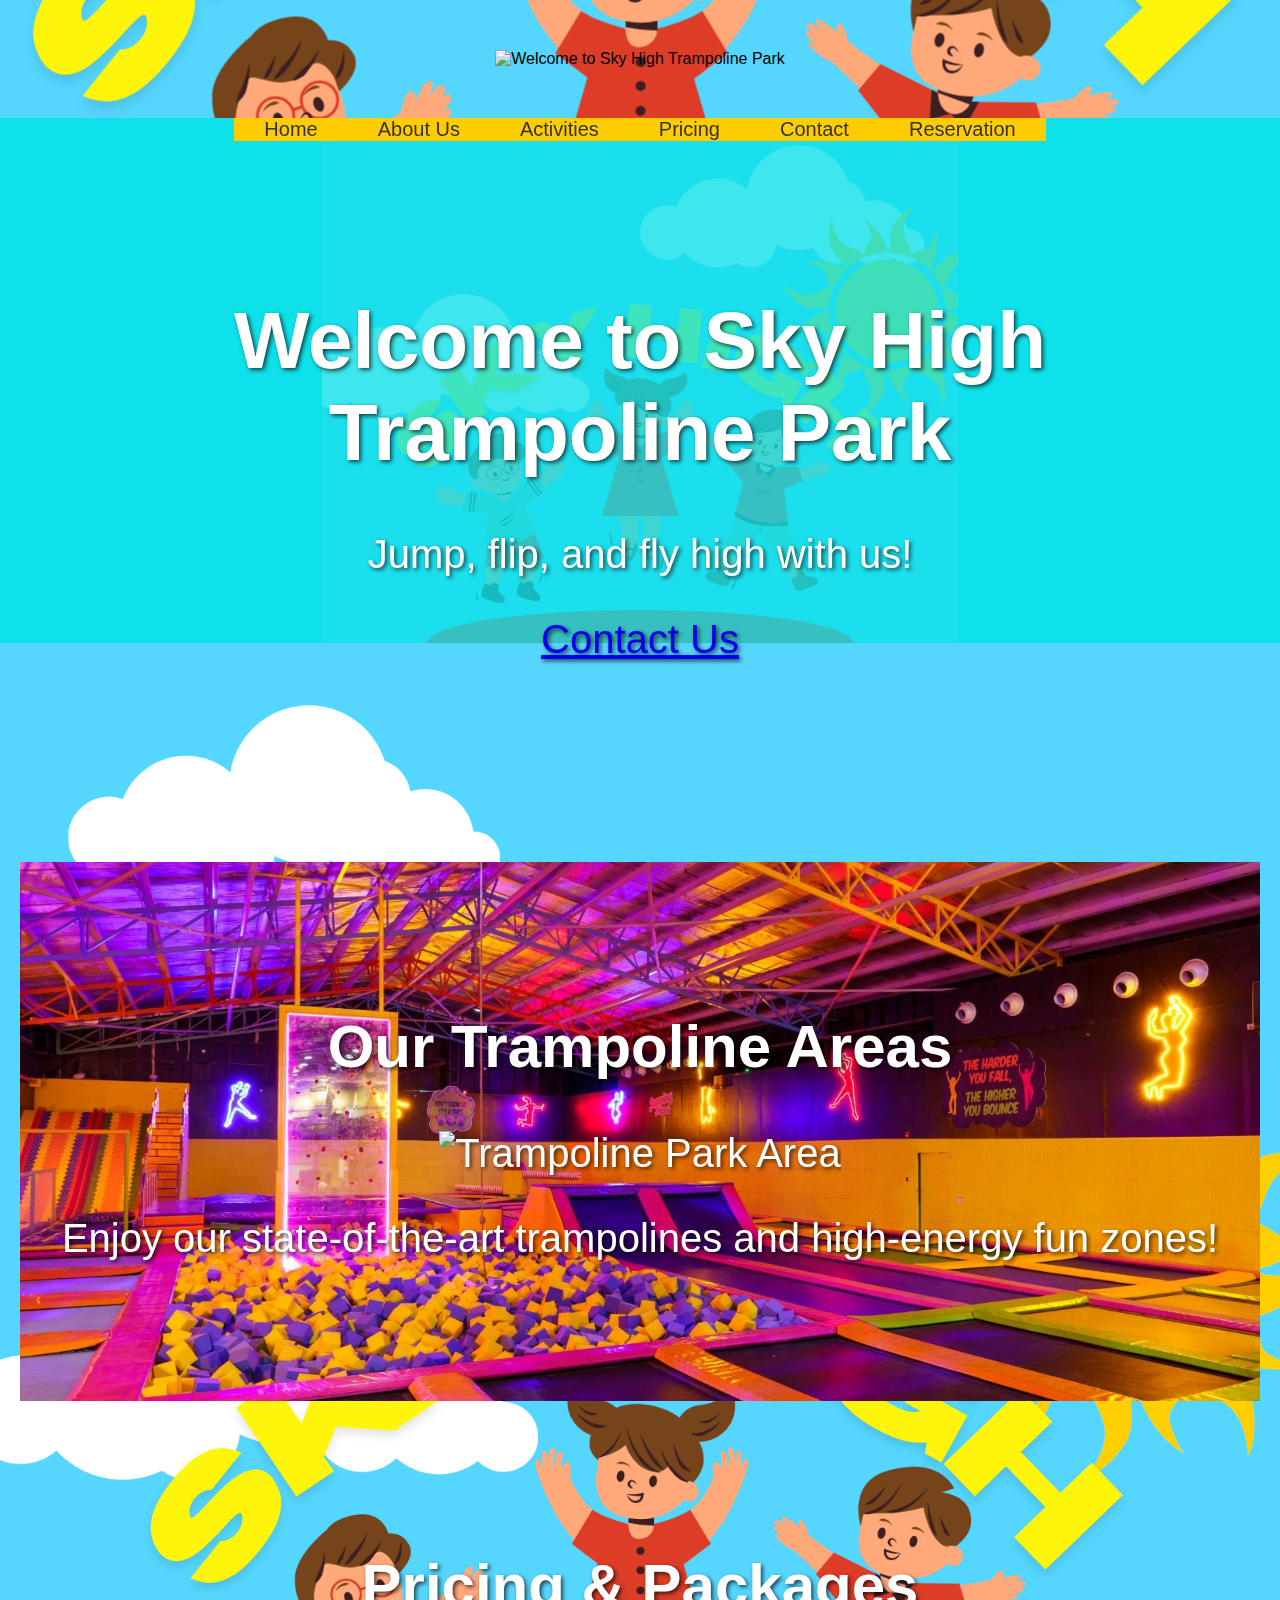
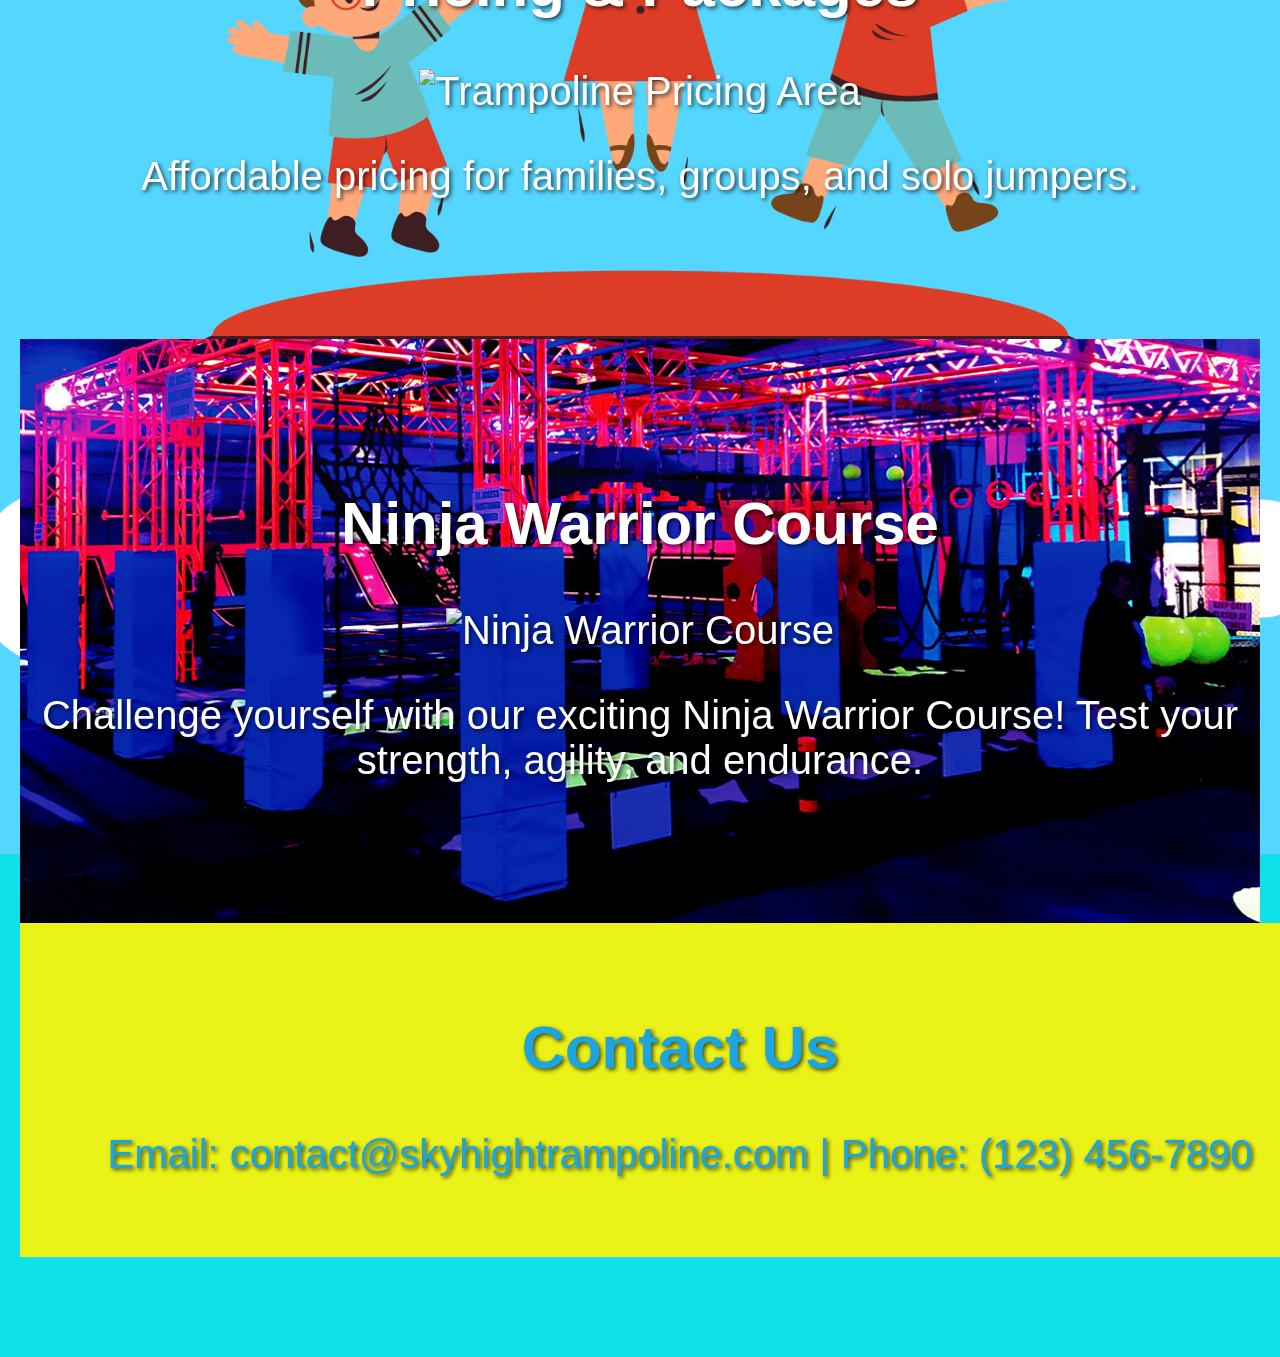
==== index.html @ ef1a0391 "Add files via upload" ====
<!DOCTYPE html>
<html lang="en">
<head>
    <meta charset="UTF-8">
    <meta name="viewport" content="width=device-width, initial-scale=1.0">
    <title>Sky High Trampoline Park</title>
    <link rel="stylesheet" href="style.css">
</head>
<body>

    <!-- Header -->
    <header>
        <img src="" alt=" Welcome to Sky High Trampoline Park ">
    </header> 

   <!-- Navigation -->
<nav>
    <ul class="nav-links">
        <li><a href="basic.html">Home</a></li>
        <li><a href="aboutus.html">About Us</a></li>  <!-- Fixed link -->
        <li><a href="activities.html">Activities</a></li>
        <li><a href="pricing.html">Pricing</a></li>
        <li><a href="contact.html">Contact</a></li>
        <li><a href="reservation.html">Reservation</a></li>
    </ul>
</nav>

    </nav>

    <!-- Hero Section -->
    <section id="hero">
        <h1>Welcome to Sky High Trampoline Park</h1>
        <p>Jump, flip, and fly high with us!</p>
        <a href="contact.html" class="cta-button">Contact Us</a>
                <section class="cta">
    </section>

    <!-- Activities Section -->
    <section id="activities">
        <h2>Our Trampoline Areas</h2>
        <img src="Trampoline1.jpeg" alt="Trampoline Park Area">
        <p>Enjoy our state-of-the-art trampolines and high-energy fun zones!</p>
    </section>

    <!-- Pricing Section -->
    <section id="pricing">
        <h2>Pricing & Packages</h2>
        <img src="Trampoline 2.jpg" alt="Trampoline Pricing Area">
        <p>Affordable pricing for families, groups, and solo jumpers.</p>
    </section>

    <!-- Ninja Course Section -->
    <section id="ninja-course">
        <h2>Ninja Warrior Course</h2>
        <img src= "HTML_BASICS/Images/Ninja-course-1.jpg" alt="Ninja Warrior Course">
        <p>Challenge yourself with our exciting Ninja Warrior Course! Test your strength, agility, and endurance.</p>
    </section>

    <!-- Footer -->
    <footer id="contact">
        <h2>Contact Us</h2>
        <p>Email: contact@skyhightrampoline.com | Phone: (123) 456-7890</p>
    </footer>

</body>
</html>
---- style.css ----
/* General Styles */
body {
    font-family: Arial, sans-serif;
    margin: 0;
    padding: 0;
    background: #0ee1e9; /* Fallback color */
    text-align: center;
    display: flex;
    flex-direction: column;
    align-items: center;
    min-height: 100vh;
    position: relative;
}

/* Watermark Logo Background */
body::before {
    content: "";
    position: fixed;
    top: 0;
    left: 0;
    width: 100%;
    height: 100%;
    background: url('Images/logo.png') no-repeat center center;
    background-size: contain;
    opacity: 0.2; /* Adjust transparency */
    z-index: -1;
}

/* Header */
header {
    background: url('Images/logo.png') no-repeat center center;
    background-color: hsla(60, 100%, 50%, 0.99);
    padding: 50px;
    width: 100%;
    text-align: center;
}


header img {
    width: 150px; /* Adjust size */
}

/* Navigation */
nav ul {
    list-style: none;
    padding: 0;
    margin: 0;
    display: flex;
    justify-content: center;
    background: #ffcc00;
}

nav ul li {
    display: inline-block;
    margin: 0 20px;
}

nav ul li a {
    text-decoration: none;
    font-size: 20px;
    color: #333;
    padding: 10px;
    transition: color 0.3s ease;
}

nav ul li a:hover {
    color: #ff6600;
}

/* Hero Section */
#hero {
    background: url('Images/logo.png') no-repeat center center;
    background-size: contain;
    padding: 100px 20px;
}
* CTA Button */
.cta-button {
    display: inline-block;
    padding: 12px 24px;
    background-color:  #ffcc00;
    color: white;
    font-size: 18px;
    border-radius: 8px;
 
}

/* Section Styling */
section {
    padding: 100px 20px;
    font-size: 40px;
    color: #fff;
    text-shadow: 2px 2px 4px rgba(0, 0, 0, 0.7);
    text-align: center;
}

/* Activities Section */
#activities {
    background: url('Images/Trampoline1.jpeg') no-repeat center center;
    background-size: cover;
}



/* Ninja Course Section */
#ninja-course {
    background: url('Images/Ninja-course-1.jpg') no-repeat center center;
    background-size: cover;
}

/* Buttons */
.btn {
    display: inline-block;
    background-color: #ffcc00;
    color: #333;
    padding: 15px 25px;
    text-decoration: none;
    font-size: 20px;
    border-radius: 8px;
    transition: background 0.3s ease, color 0.3s ease;
}

.btn:hover {
    background-color: #ff6600;
    color: #fff;
}

/* Footer */
footer {
    background-color: #ebf217;
    color: #1ca5e0;
    padding: 40px;
    text-align: center;
    width: 100%;
}

/* Responsive Design */
@media (max-width: 768px) {
    nav ul {
        flex-direction: column;
        padding: 10px;
    }

    nav ul li {
        display: block;
        margin-bottom: 10px;
    }

    section {
        font-size: 30px;
        padding: 60px 15px;
    }
}
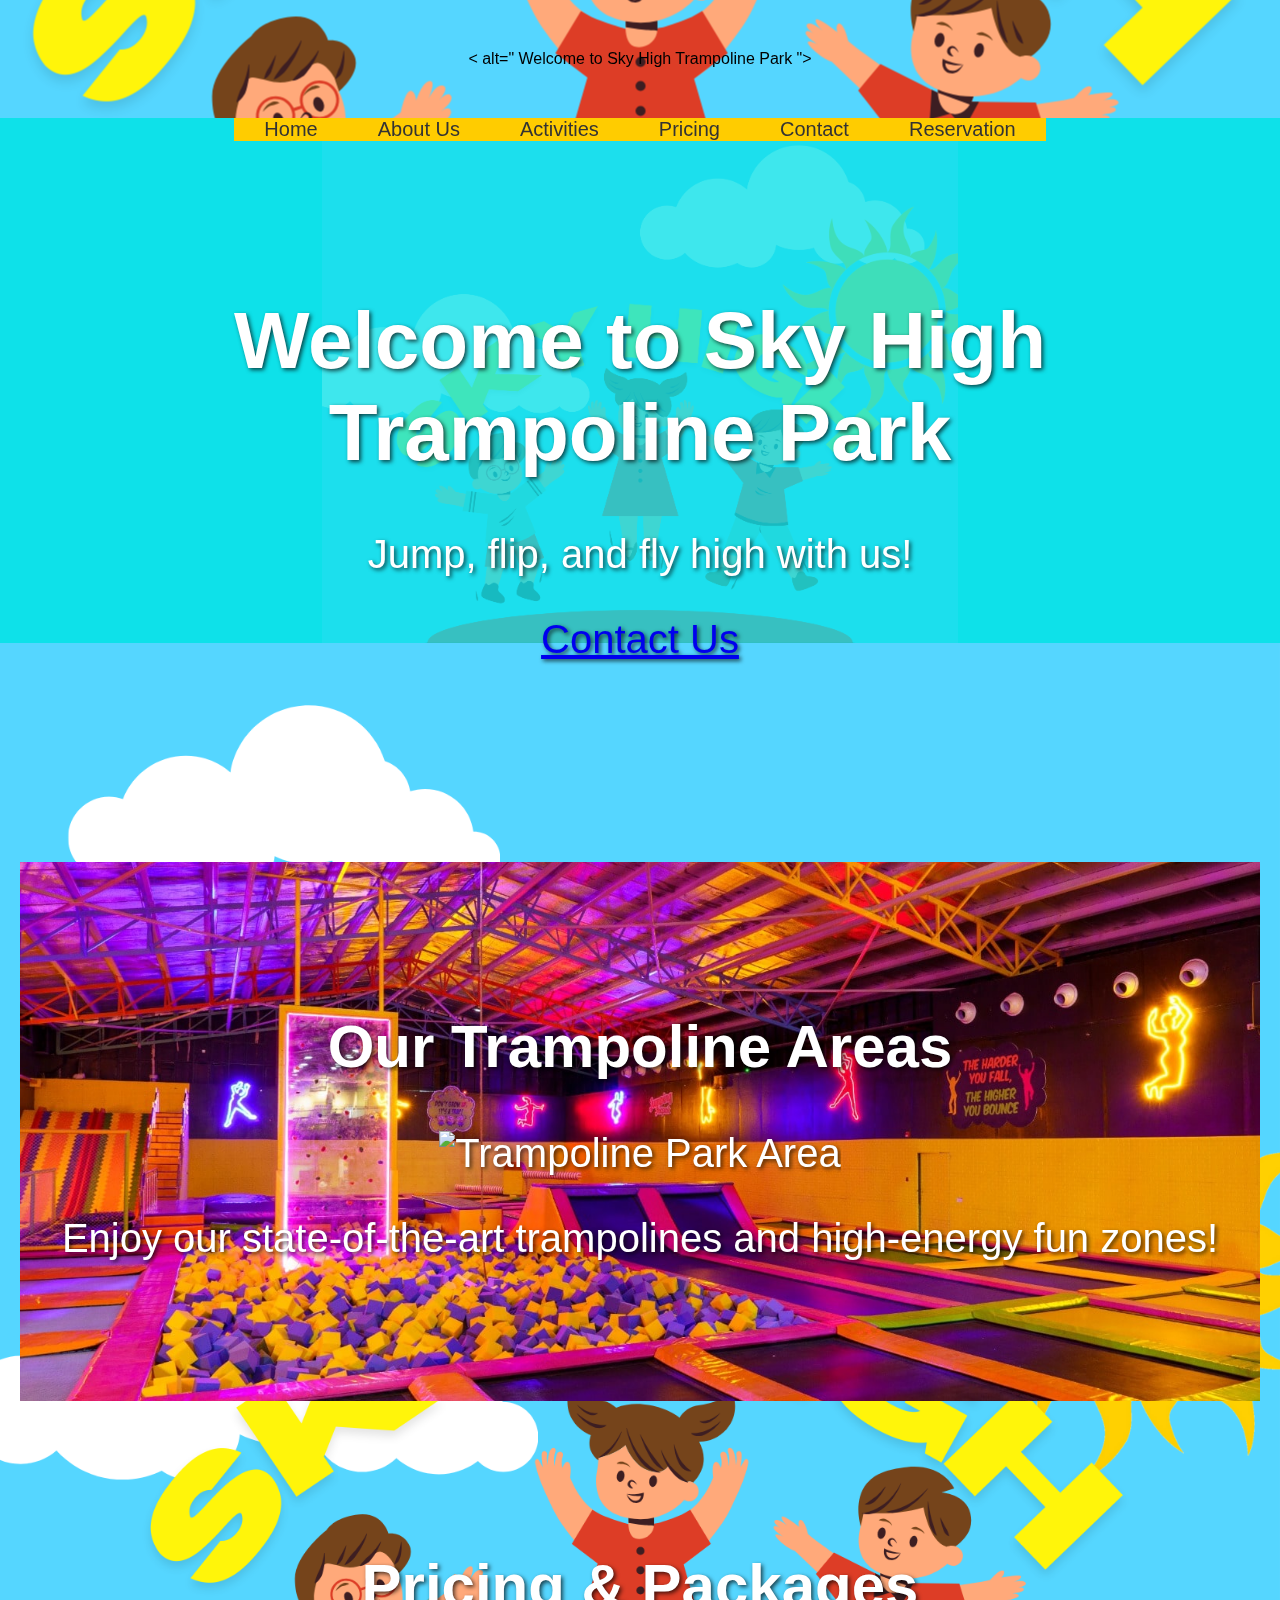
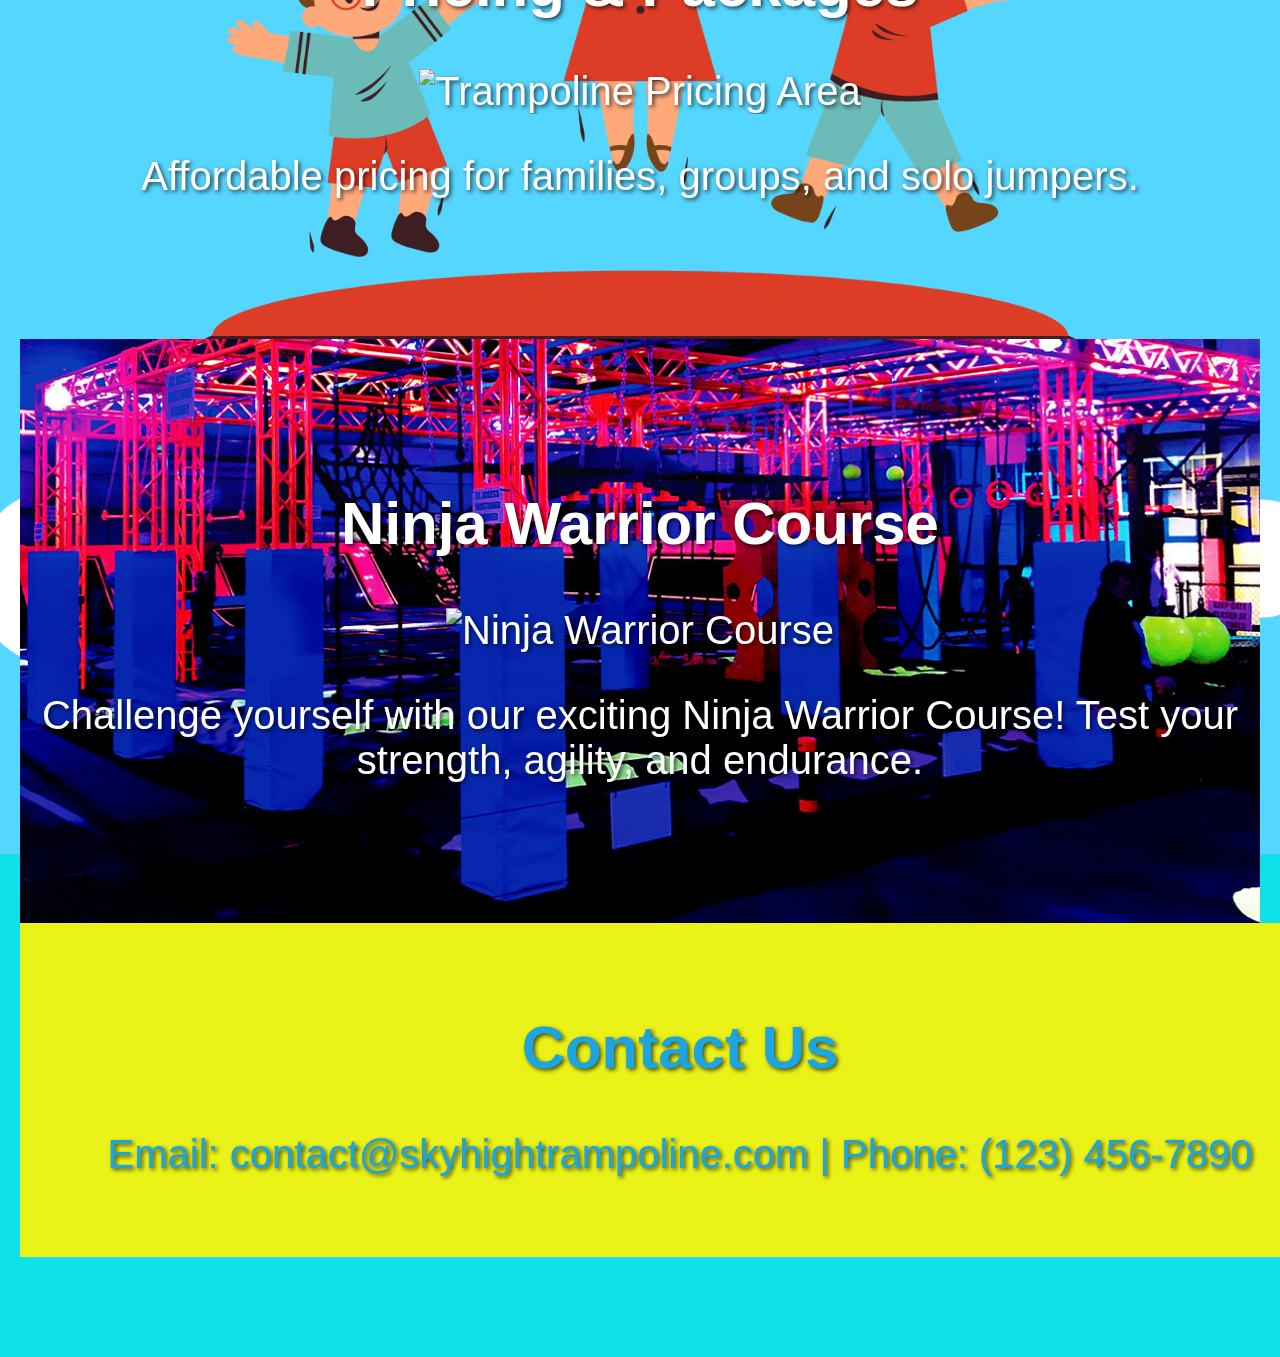
==== commit 89ef8dad: "Update index.html" ====
--- a/index.html
+++ b/index.html
@@ -10,13 +10,13 @@
 
     <!-- Header -->
     <header>
-        <img src="" alt=" Welcome to Sky High Trampoline Park ">
+        < alt=" Welcome to Sky High Trampoline Park ">
     </header> 
 
    <!-- Navigation -->
 <nav>
     <ul class="nav-links">
-        <li><a href="basic.html">Home</a></li>
+        <li><a href="index.html">Home</a></li>
         <li><a href="aboutus.html">About Us</a></li>  <!-- Fixed link -->
         <li><a href="activities.html">Activities</a></li>
         <li><a href="pricing.html">Pricing</a></li>
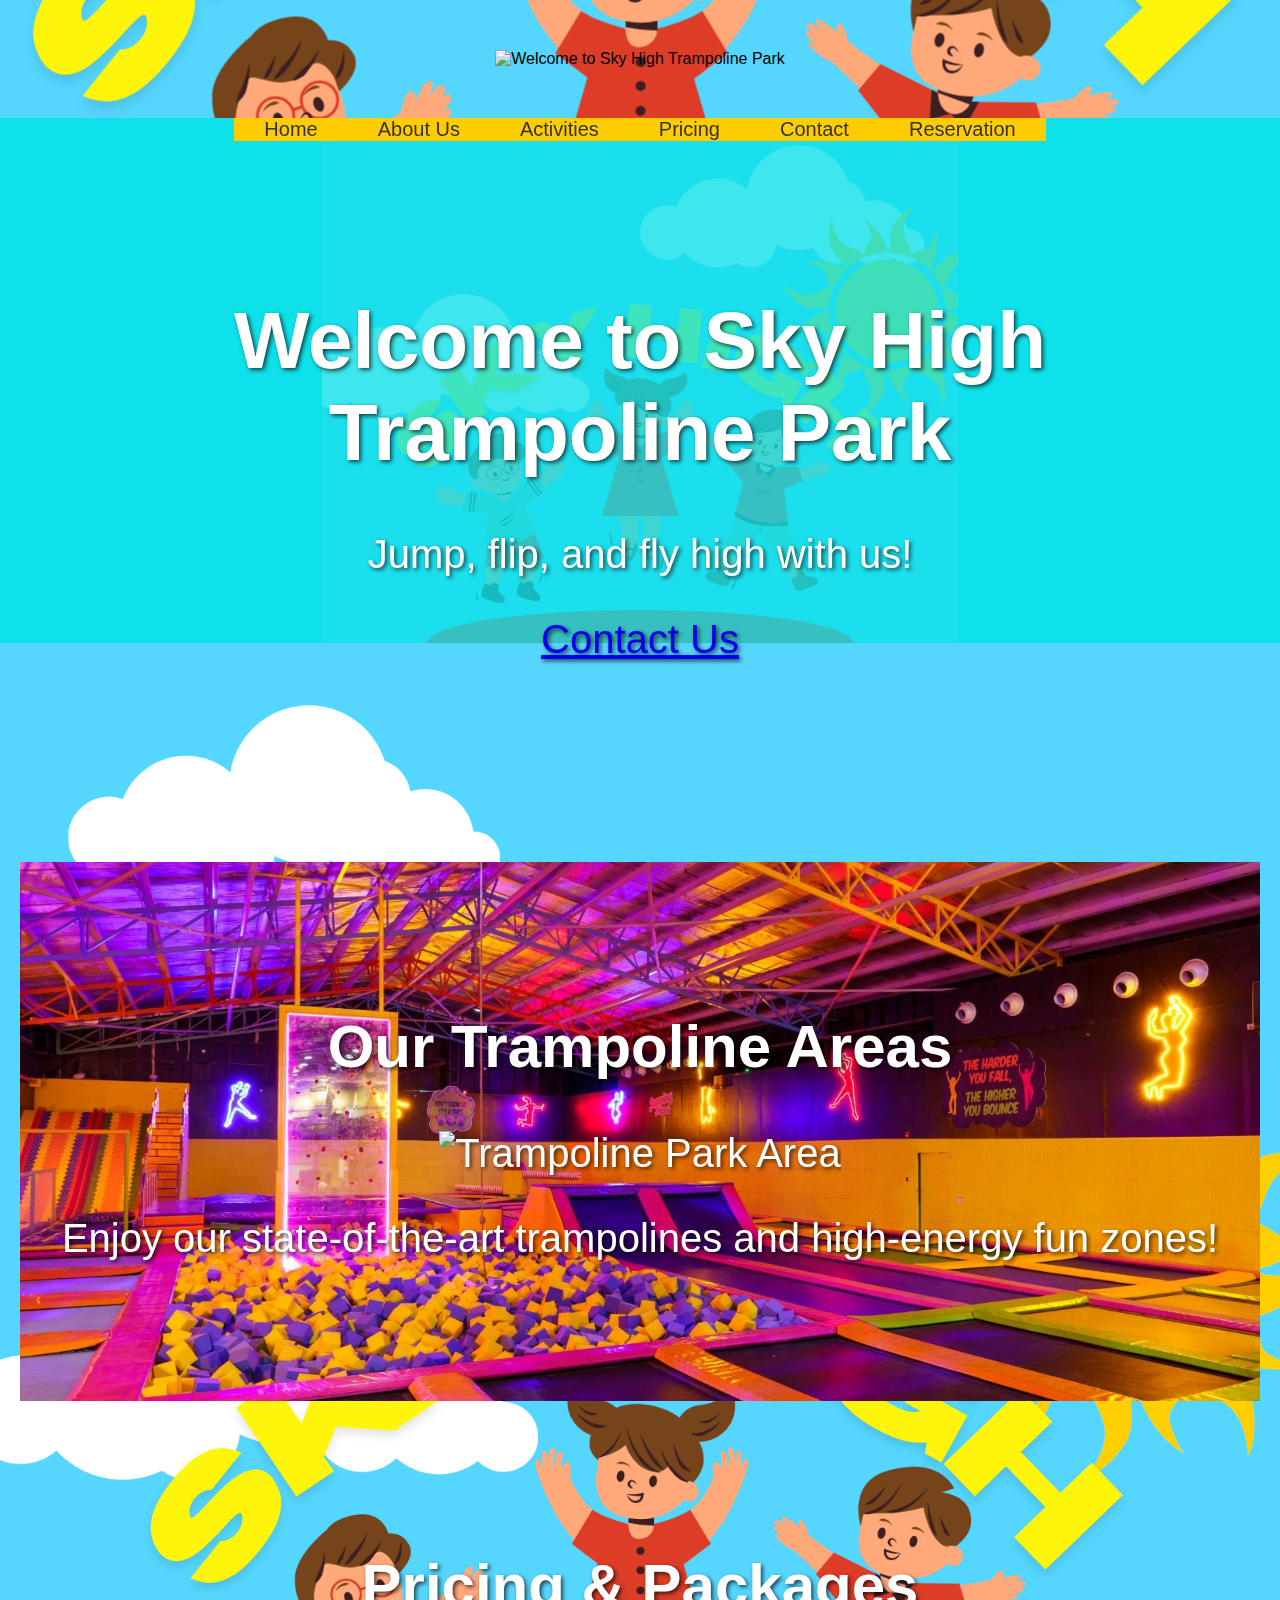
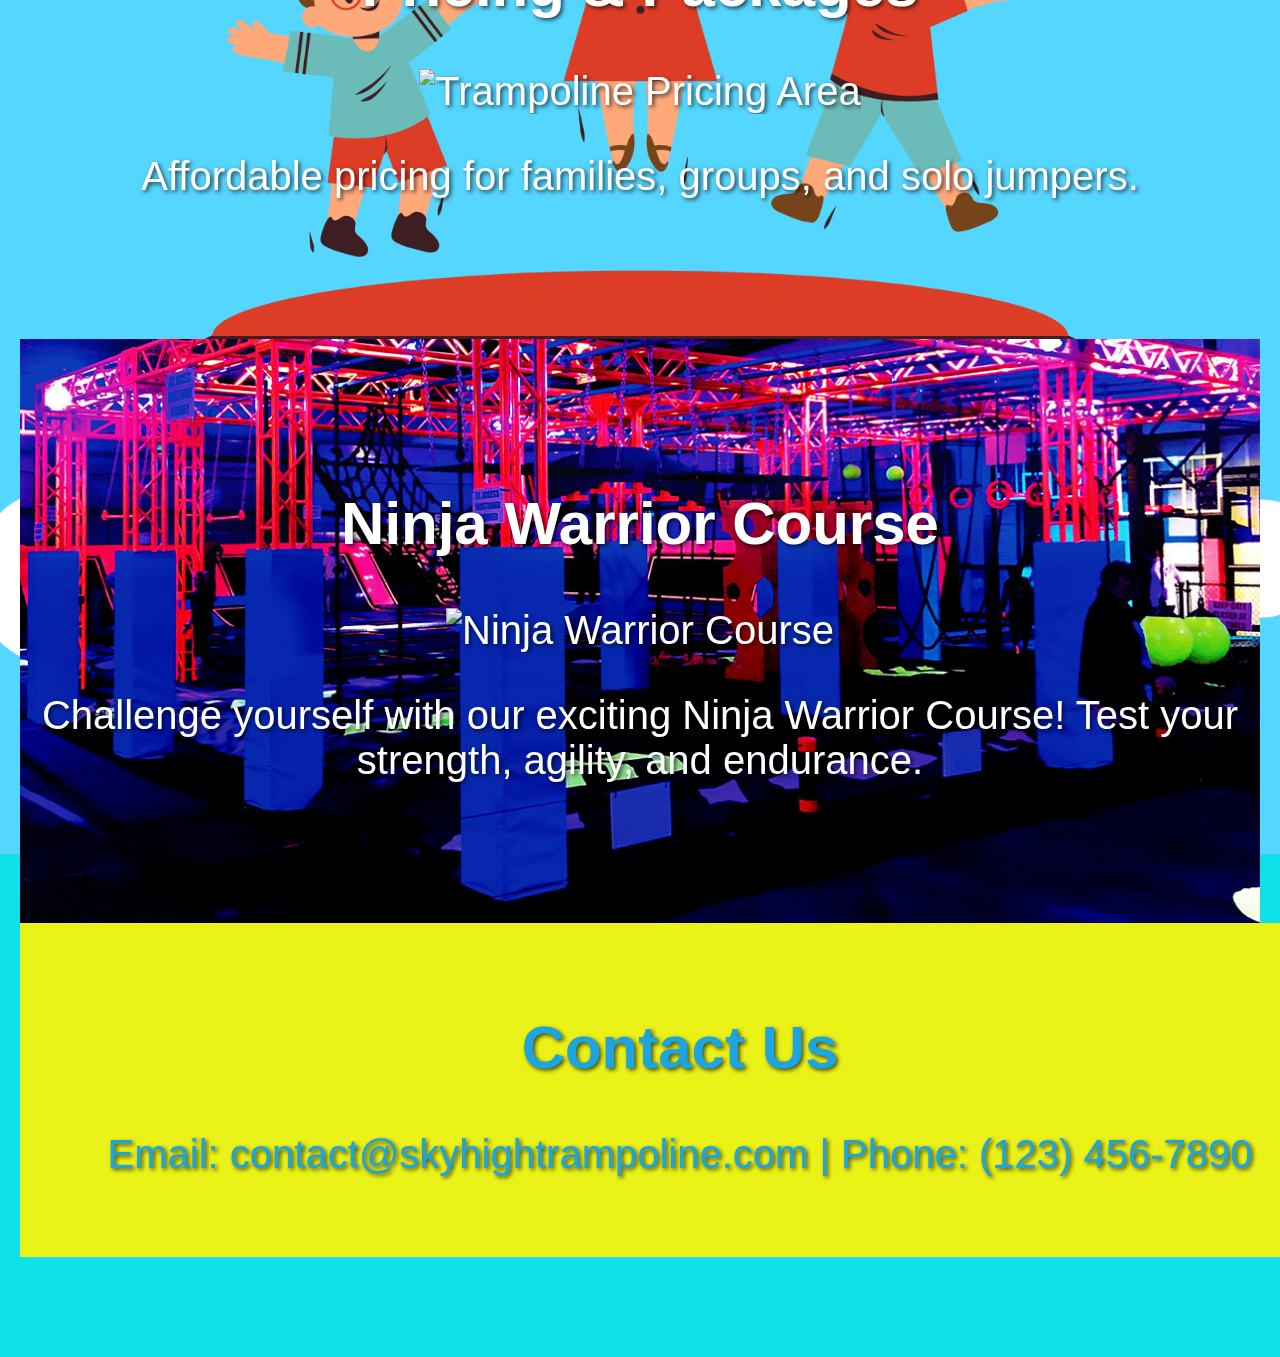
==== commit 13b87c6d: "Update index.html" ====
--- a/index.html
+++ b/index.html
@@ -10,7 +10,7 @@
 
     <!-- Header -->
     <header>
-        < alt=" Welcome to Sky High Trampoline Park ">
+         <img src="" alt=" Welcome to Sky High Trampoline Park ">
     </header> 
 
    <!-- Navigation -->
